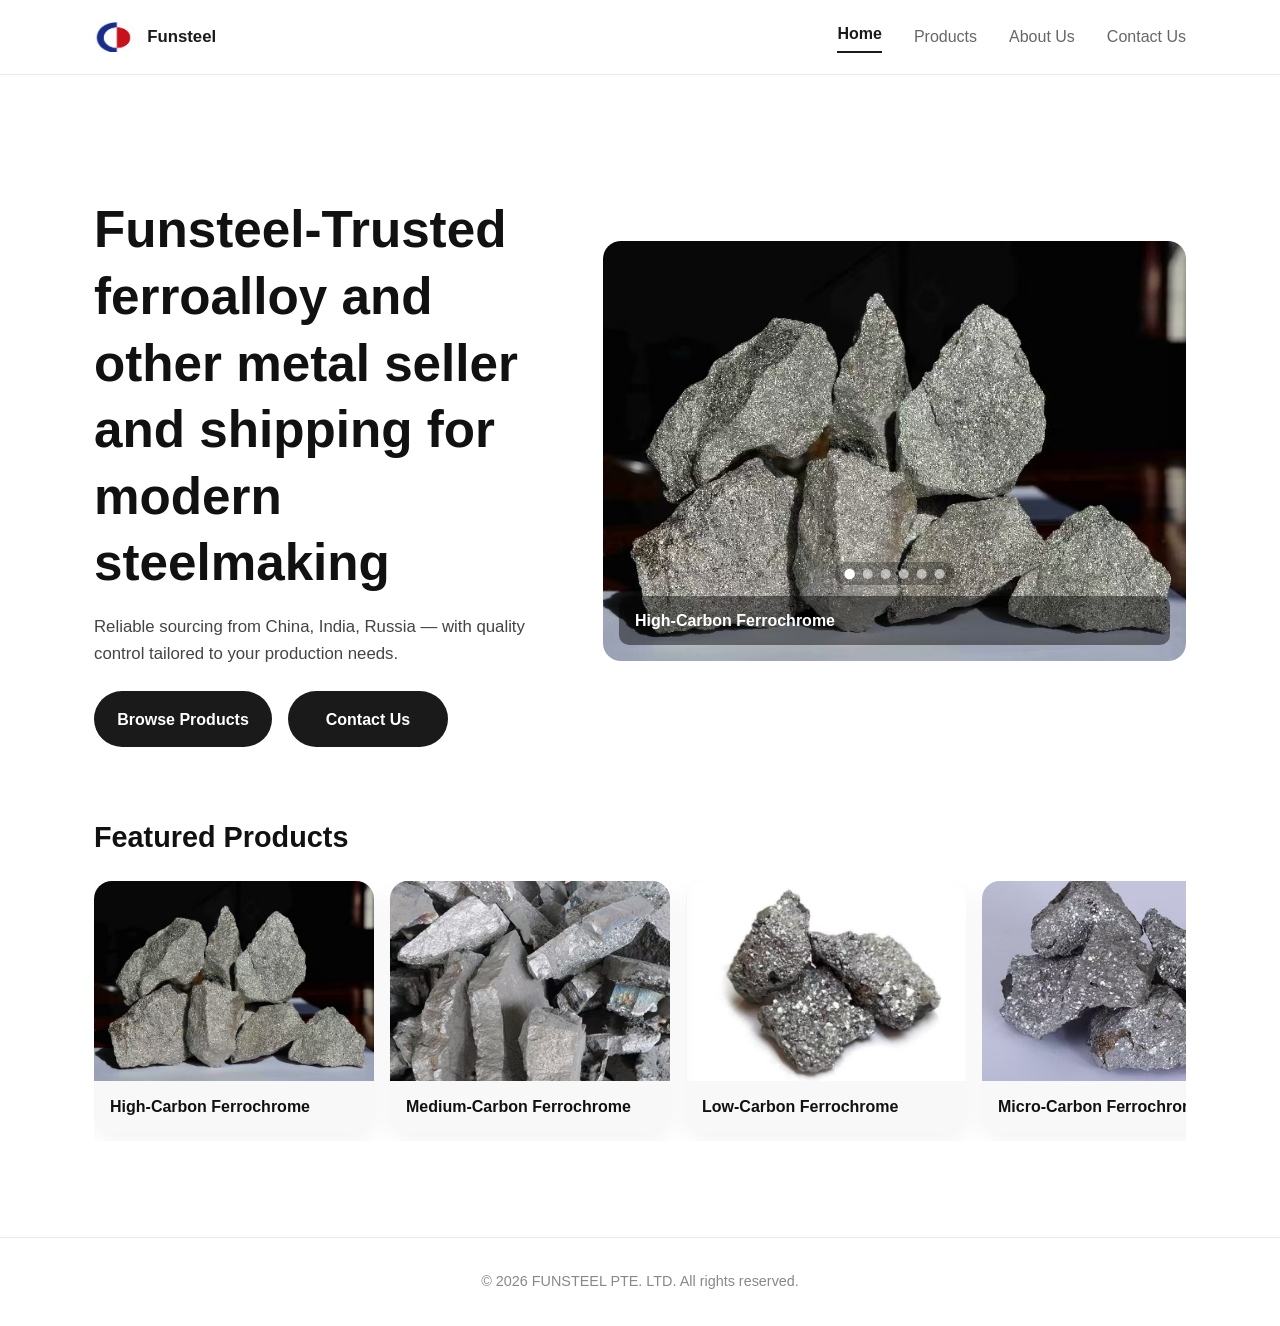
==== index.html @ 02b2b50a "Deployment of website vis GitHub" ====
<!DOCTYPE html>
<html lang="en">
<head>
  <meta charset="UTF-8">
  <meta name="viewport" content="width=device-width, initial-scale=1.0">
  <meta property="og:title" content="Funsteel-Trusted ferroalloy seller and shipping for modern steelmaking">
  <meta property="og:description" content="Funsteel-Trusted ferroalloy and other metal seller and shipping for modern steelmaking">
  <link rel="icon" href="assets/image/favicon.ico">
  <title>Funsteel | Home</title>
  <link rel="stylesheet" href="css/style.css">
</head>
<body>
  <header>
    <nav id="main-nav">
      <a class="brand" href="index.html">
        <img src="assets/image/logo.png" alt="Funsteel logo">
        <span>Funsteel</span>
      </a>
      <div class="nav-links">
        <a class="nav-link" href="index.html">Home</a>
        <a class="nav-link" href="products.html">Products</a>
        <a class="nav-link" href="about-us.html">About Us</a>
        <a class="nav-link" href="contact-us.html">Contact Us</a>
      </div>
    </nav>
  </header>

  <main class="container">
    <section class="hero">
      <div class="hero-copy">
        <h1>Funsteel-Trusted ferroalloy and other metal seller and shipping for modern steelmaking</h1>
        <p>Reliable sourcing from China, India, Russia — with quality control tailored to your production needs.</p>
        <div class="hero-actions">
          <a href="products.html">Browse Products</a>
          <a href="contact-us.html">Contact Us</a>
        </div>
      </div>
      <div class="hero-visual">
        <div class="hero-carousel-wrapper">
          <div class="hero-carousel" id="hero-carousel"></div>
          <div class="hero-carousel-dots" id="hero-carousel-dots"></div>
        </div>
      </div>
    </section>

    <h2>Featured Products</h2>
    <div class="slider">
      <div class="slider-track" id="featured-slider"></div>
    </div>
  </main>

  <footer>
    &copy; 2026 FUNSTEEL PTE. LTD. All rights reserved.
  </footer>

  <script type="module" src="js/main.js"></script>
</body>
</html>
---- css/style.css ----
*, *::before, *::after { box-sizing: border-box; }

body {
  font-family: -apple-system, BlinkMacSystemFont, "Segoe UI", Roboto, Helvetica, Arial, sans-serif;
  background: #ffffff;
  color: #1a1a1a;
  line-height: 1.6;
  margin: 0;
  padding: 0;
}

.container {
  max-width: 1140px;
  margin: 0 auto;
  padding: 2rem 1.5rem;
}

header {
  position: sticky;
  top: 0;
  z-index: 10;
  border-bottom: 1px solid #eaeaea;
  background: rgba(255, 255, 255, 0.96);
  backdrop-filter: blur(10px);
}

nav {
  display: flex;
  gap: 2rem;
  max-width: 1140px;
  margin: 0 auto;
  padding: 1rem 1.5rem;
  justify-content: space-between;
  align-items: center;
}

.brand {
  display: inline-flex;
  align-items: center;
  gap: 0.7rem;
  color: #1a1a1a;
  font-weight: 700;
  font-size: 1.05rem;
  text-decoration: none;
}

.brand img {
  width: 42px;
  height: 42px;
  object-fit: contain;
  border-radius: 50%;
}

.nav-links {
  display: flex;
  gap: 2rem;
  align-items: center;
}

nav a {
  color: #666666;
  text-decoration: none;
  font-size: 1rem;
  font-weight: 500;
  transition: color 0.2s ease;
}

nav a:hover { color: #1a1a1a; }
nav a.active {
  color: #1a1a1a;
  font-weight: 700;
  border-bottom: 2px solid #1a1a1a;
  padding-bottom: 4px;
}

.hero {
  display: grid;
  grid-template-columns: minmax(0, 0.9fr) minmax(0, 1.1fr);
  gap: 2rem;
  align-items: center;
  padding: 3rem 0;
}

.hero-copy h1 {
  font-size: clamp(2.5rem, 4vw, 3.5rem);
  margin-bottom: 1rem;
}

.hero-copy p {
  font-size: 1.05rem;
  color: #444444;
  max-width: 42rem;
  margin-bottom: 1.5rem;
}

.hero-actions {
  display: flex;
  flex-wrap: wrap;
  gap: 1rem;
  margin-top: 0.75rem;
}

.hero-actions a {
  display: inline-flex;
  align-items: center;
  justify-content: center;
  min-width: 160px;
  padding: 0.95rem 1.45rem;
  border-radius: 999px;
  background: #1a1a1a;
  color: #ffffff;
  text-decoration: none;
  font-weight: 600;
  transition: transform 0.2s ease, background 0.2s ease;
}

.hero-actions a:hover {
  transform: translateY(-1px);
  background: #111111;
}

.hero-visual {
  width: 100%;
  min-width: 0;
}

.hero-carousel-wrapper {
  position: relative;
  width: 100%;
  border-radius: 1rem;
  overflow: hidden;
  /*background: #111111;*/
}

.hero-carousel {
  display: flex;
  overflow-x: auto;
  scroll-snap-type: x mandatory;
  scroll-behavior: smooth;
  -webkit-overflow-scrolling: touch;
  touch-action: pan-x;
  user-select: none;
}

.hero-carousel::-webkit-scrollbar {
  display: none;
}

.hero-carousel {
  -ms-overflow-style: none;
  scrollbar-width: none;
}

.hero-carousel .hero-slide {
  flex: 0 0 100%;
  scroll-snap-align: start;
  scroll-snap-stop: always;
  position: relative;
  min-width: 100%;
}

.hero-carousel .hero-slide.is-active {
  cursor: pointer;
}

.hero-carousel .hero-slide img {
  width: 100%;
  height: 420px;
  object-fit: cover;
  display: block;
}

.hero-carousel .hero-slide span {
  display: block;
  padding: 0.75rem 1rem;
  font-weight: 600;
  color: #ffffff;
  background: rgba(0, 0, 0, 0.45);
  position: absolute;
  left: 1rem;
  right: 1rem;
  bottom: 1rem;
  border-radius: 10px;
  pointer-events: none;
}

.hero-carousel-dots {
  position: absolute;
  left: 50%;
  bottom: 4.75rem;
  transform: translateX(-50%);
  display: flex;
  justify-content: center;
  gap: 0.5rem;
  margin: 0;
  z-index: 2;
  padding: 0.4rem 0.65rem;
  border-radius: 999px;
  background: rgba(0, 0, 0, 0.28);
}

.hero-dot {
  width: 10px;
  height: 10px;
  min-width: 10px;
  min-height: 10px;
  display: inline-block;
  padding: 0;
  border-radius: 50%;
  border: none;
  background: rgba(255, 255, 255, 0.55);
  cursor: pointer;
  transition: transform 0.2s ease, background 0.2s ease;
}

.hero-dot.active {
  width: 10px;
  height: 10px;
  background: #ffffff;
  transform: scale(1.05);
}

@media (max-width: 780px) {
  .hero-carousel .hero-slide img {
    height: 280px;
  }

  .hero-carousel-dots {
    bottom: 3.75rem;
  }
}

h1, h2, h3, h4 {
  line-height: 1.3;
  color: #111111;
}

h1 { font-size: 2.5rem; margin-bottom: 1rem; }
h2 { font-size: 1.8rem; margin-bottom: 1rem; }
h3 { font-size: 1.2rem; margin-bottom: 0.5rem; }
p { margin-bottom: 1rem; color: #333333; }
a { color: #0066cc; text-decoration: none; }

.slider {
  margin-top: 1.5rem;
}

.slider-track {
  display: flex;
  gap: 1rem;
  overflow-x: auto;
  scroll-snap-type: x mandatory;
  padding-bottom: 0.5rem;
  -webkit-overflow-scrolling: touch;
  touch-action: pan-x;
  user-select: none;
}

.slider-link {
  flex: 0 0 280px;
  scroll-snap-align: start;
  text-decoration: none;
  color: inherit;
}

.slider-item {
  border-radius: 18px;
  overflow: hidden;
  background: #f8f8f8;
  box-shadow: 0 8px 24px rgba(0, 0, 0, 0.05);
}

.slider-item img {
  width: 100%;
  height: 200px;
  object-fit: cover;
  display: block;
}

.slider-item span {
  display: block;
  padding: 0.85rem 1rem;
  font-weight: 600;
  color: #111111;
}

.detail-image {
  max-width: 900px;
  margin: 1.5rem 0;
}

.detail-image img {
  max-height: 400px;
  border-radius: 12px;
  display: block;
}

.product-grid {
  display: grid;
  grid-template-columns: repeat(auto-fill, minmax(260px, 1fr));
  gap: 2rem;
  margin-top: 2rem;
}

.product-card {
  border: 1px solid #eaeaea;
  border-radius: 8px;
  padding: 1.5rem;
  text-decoration: none;
  color: inherit;
  display: flex;
  flex-direction: column;
  transition: box-shadow 0.2s ease, border-color 0.2s ease;
}

.product-card:hover {
  border-color: #1a1a1a;
  text-decoration: none;
}

.product-card h3 { margin-top: 0; }
.product-card .tagline {
  color: #666666;
  font-size: 0.95rem;
  margin-bottom: 1.5rem;
  flex-grow: 1;
}
.product-card .meta {
  font-size: 0.85rem;
  color: #888888;
  border-top: 1px solid #f0f0f0;
  padding-top: 1rem;
  display: flex;
  justify-content: space-between;
  gap: 0.75rem;
}

.notes-list { margin-top: 2rem; }
.note-item {
  padding: 1.5rem 0;
  border-bottom: 1px solid #eaeaea;
}
.note-item .date {
  color: #888888;
  font-size: 0.85rem;
  margin-bottom: 0.75rem;
  display: block;
}

.back-link {
  display: inline-block;
  margin-bottom: 2rem;
  font-size: 0.9rem;
  color: #666666;
}

.type-selector {
  margin: 1.5rem 0 2rem 0;
  display: flex;
  flex-wrap: wrap;
  gap: 0;
  border: 1px solid #eaeaea;
  border-radius: 6px;
  overflow: hidden;
  width: fit-content;
}

.type-tab {
  padding: 0.6rem 1.4rem;
  font-size: 0.9rem;
  font-weight: 500;
  color: #666666;
  background: #fafafa;
  border: none;
  border-right: 1px solid #eaeaea;
  cursor: pointer;
  transition: background 0.15s ease, color 0.15s ease;
  font-family: inherit;
}

.type-tab:last-child { border-right: none; }
.type-tab:hover {
  background: #f0f0f0;
  color: #333333;
}
.type-tab.active {
  background: #1a1a1a;
  color: #ffffff;
}

.type-panel {
  animation: fadeIn 0.2s ease;
}

@keyframes fadeIn {
  from { opacity: 0; transform: translateY(4px); }
  to { opacity: 1; transform: translateY(0); }
}

.detail-meta {
  width: 100%;
  border-collapse: collapse;
  margin: 2rem 0;
}

.detail-meta th, .detail-meta td {
  text-align: left;
  padding: 0.75rem 0;
  border-bottom: 1px solid #eaeaea;
}

.detail-meta th {
  width: 30%;
  font-weight: 600;
  color: #666666;
}

footer {
  margin-top: 4rem;
  padding-top: 2rem;
  padding-bottom: 2rem;
  border-top: 1px solid #eaeaea;
  color: #888888;
  font-size: 0.9rem;
  text-align: center;
}

@media (max-width: 780px) {
  .hero {
    grid-template-columns: 1fr;
    padding: 2rem 0;
  }
  nav {
    flex-wrap: wrap;
    justify-content: center;
  }
}
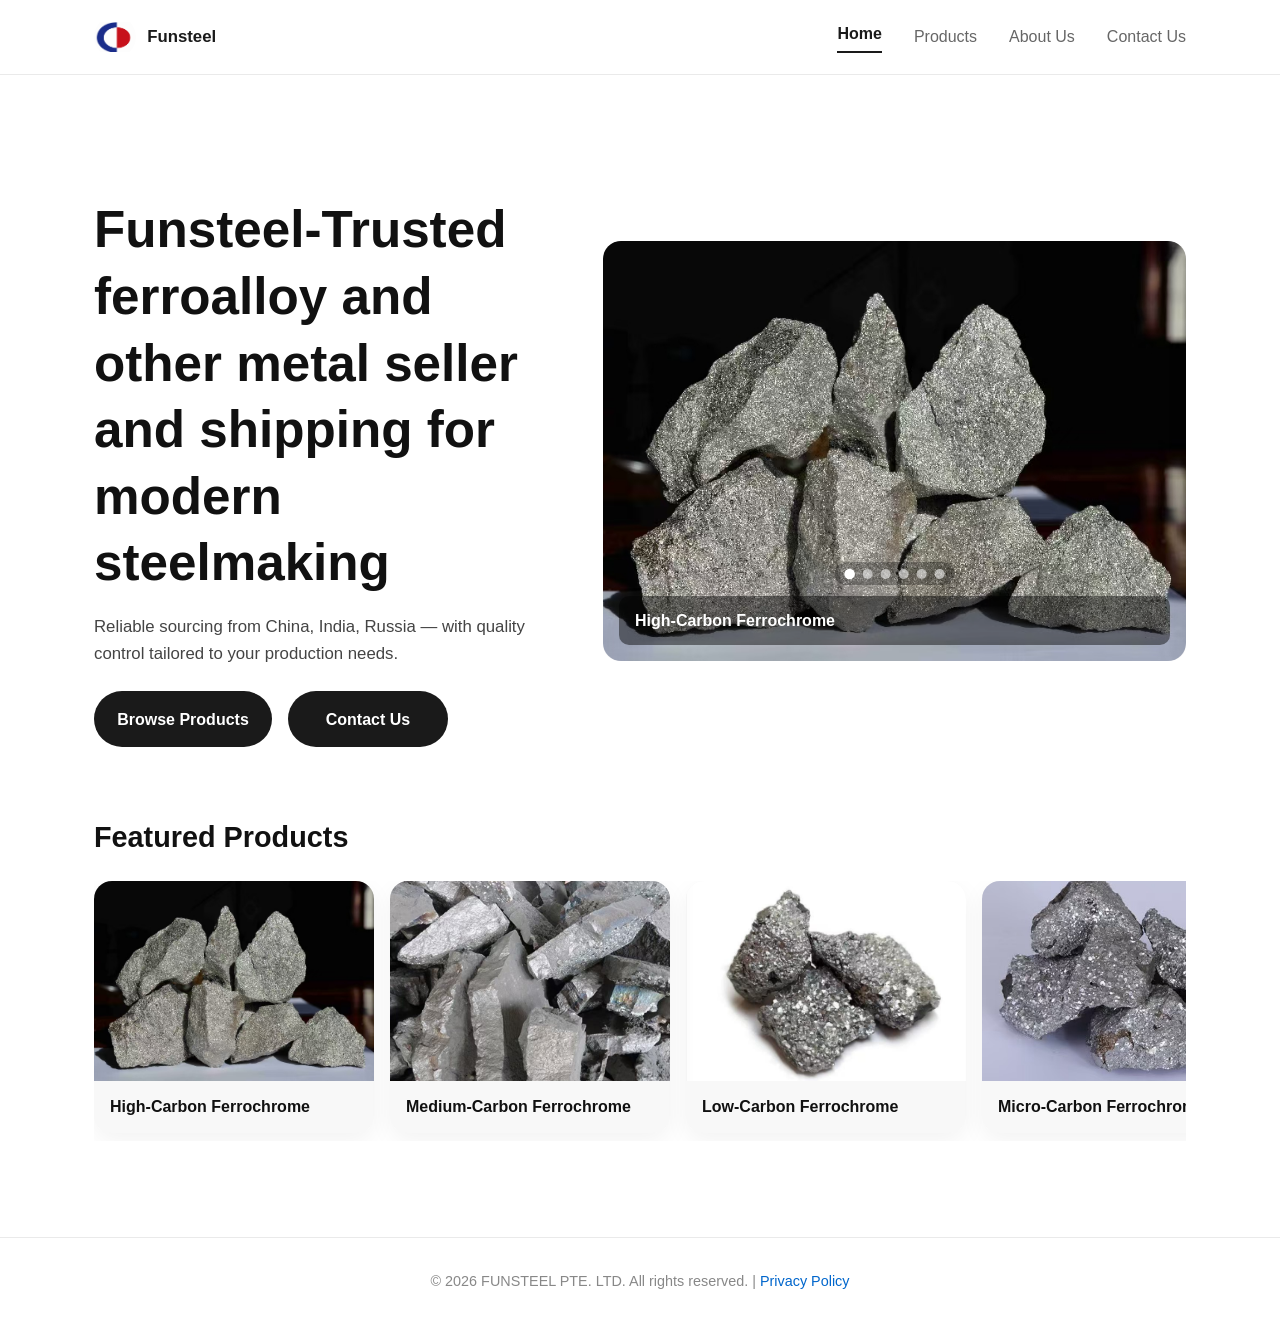
==== commit 7732ab4f: "Privacy Policy added; Also added meta data changes to product detail pages" ====
--- a/index.html
+++ b/index.html
@@ -3,10 +3,10 @@
 <head>
   <meta charset="UTF-8">
   <meta name="viewport" content="width=device-width, initial-scale=1.0">
-  <meta property="og:title" content="Funsteel-Trusted ferroalloy seller and shipping for modern steelmaking">
-  <meta property="og:description" content="Funsteel-Trusted ferroalloy and other metal seller and shipping for modern steelmaking">
   <link rel="icon" href="assets/image/favicon.ico">
   <title>Funsteel | Home</title>
+  <meta property="og:title" content="Funsteel - Ferrochrome & Ferroalloy Supplier | China, India, Zimbabwe">
+  <meta property="og:description" content="Funsteel PTE. Ltd. supplies high-carbon, medium-carbon, low-carbon and micro-carbon ferrochrome, chromium, and cast iron to steel mills and foundries worldwide. Reliable sourcing from China, India and Zimbabwe.">
   <link rel="stylesheet" href="css/style.css">
 </head>
 <body>
@@ -50,7 +50,8 @@
   </main>
 
   <footer>
-    &copy; 2026 FUNSTEEL PTE. LTD. All rights reserved.
+    &copy; 2026 FUNSTEEL PTE. LTD. All rights reserved. |
+    <a href="privacy-policy.html">Privacy Policy</a>
   </footer>
 
   <script type="module" src="js/main.js"></script>
--- a/css/style.css
+++ b/css/style.css
@@ -238,6 +238,9 @@
 h1 { font-size: 2.5rem; margin-bottom: 1rem; }
 h2 { font-size: 1.8rem; margin-bottom: 1rem; }
 h3 { font-size: 1.2rem; margin-bottom: 0.5rem; }
+ol > li::marker {
+  font-weight: 700;
+}
 p { margin-bottom: 1rem; color: #333333; }
 a { color: #0066cc; text-decoration: none; }
 
@@ -357,15 +360,32 @@
 .type-selector {
   margin: 1.5rem 0 2rem 0;
   display: flex;
-  flex-wrap: wrap;
+  flex-wrap: nowrap;
   gap: 0;
   border: 1px solid #eaeaea;
   border-radius: 6px;
-  overflow: hidden;
+  overflow-x: auto;
+  overflow-y: hidden;
   width: fit-content;
+  max-width: 100%;
+  white-space: nowrap;
+  -webkit-overflow-scrolling: touch;
+  scrollbar-width: thin;
+  scrollbar-color: #c7c7c7 transparent;
+}
+
+.type-selector::-webkit-scrollbar {
+  height: 8px;
+}
+
+.type-selector::-webkit-scrollbar-thumb {
+  background: #c7c7c7;
+  border-radius: 999px;
 }
 
 .type-tab {
+  flex: 0 0 auto;
+  min-width: 10rem;
   padding: 0.6rem 1.4rem;
   font-size: 0.9rem;
   font-weight: 500;
@@ -376,9 +396,13 @@
   cursor: pointer;
   transition: background 0.15s ease, color 0.15s ease;
   font-family: inherit;
-}
-
-.type-tab:last-child { border-right: none; }
+  text-align: center;
+}
+
+.type-tab:last-child {
+  border-right: none;
+}
+
 .type-tab:hover {
   background: #f0f0f0;
   color: #333333;
